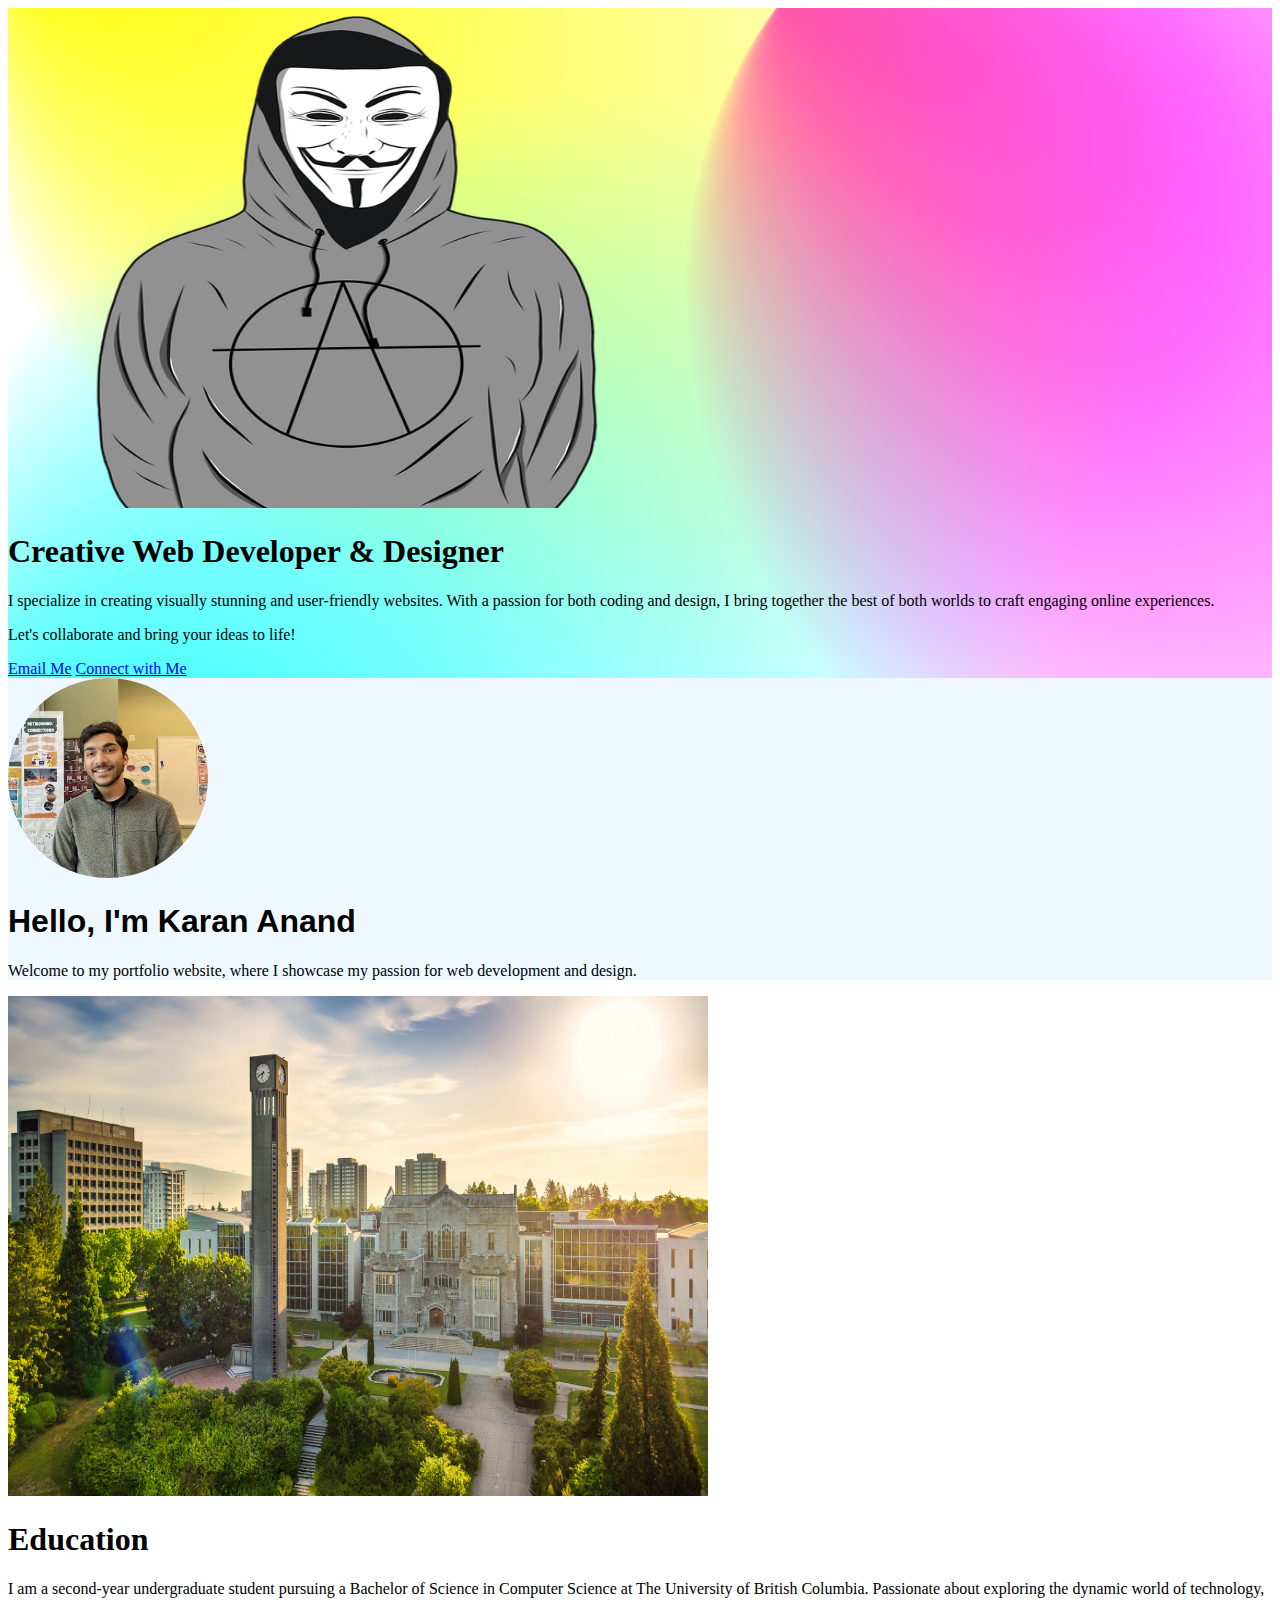
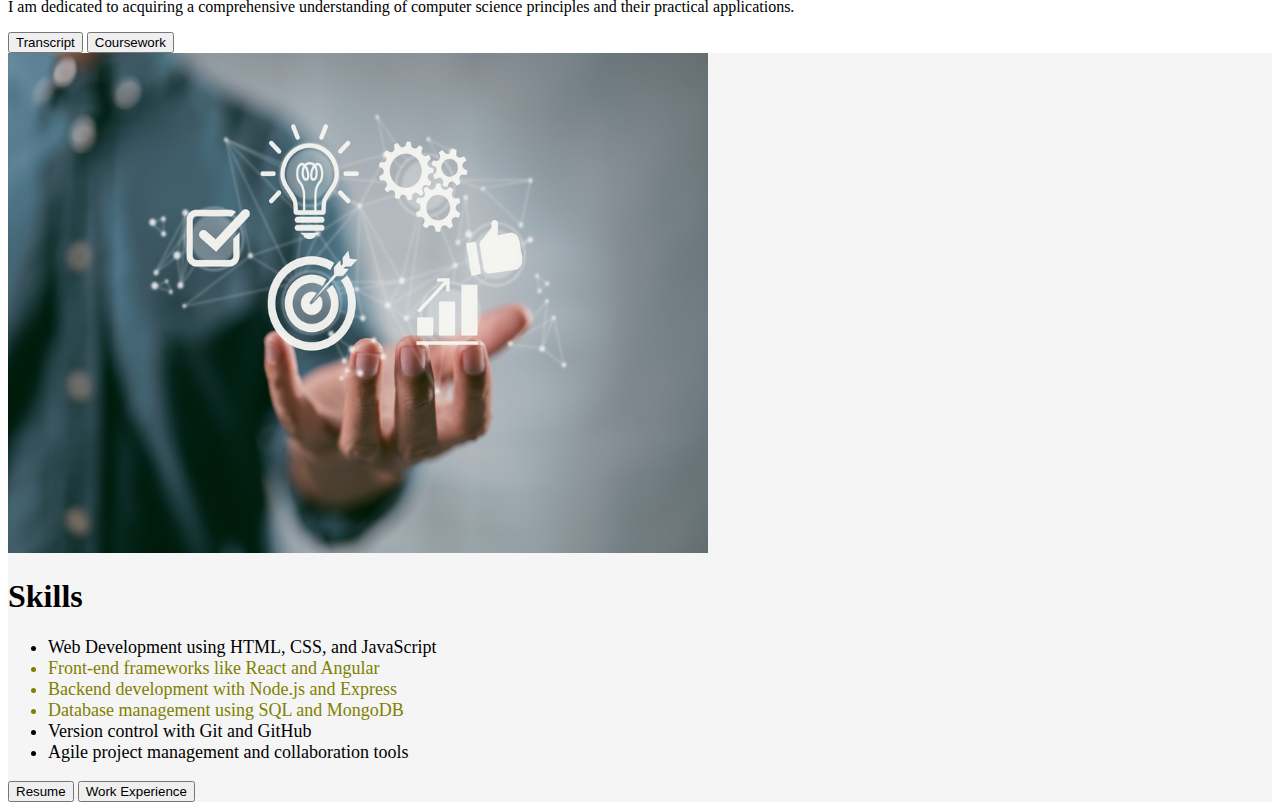
==== index.html @ a644d4b2 "FIrst few files" ====
<!DOCTYPE html>
<html lang="en">
<head>
    <meta charset="UTF-8">
    <meta http-equiv="X-UA-Compatible" content="IE=edge">
    <meta name="viewport" content="width=device-width, initial-scale=1.0">
    <title>Portfolio</title>
    <link rel="stylesheet" href="style.css">
    
    <style>
        
    </style>
</head>
<link href="https://cdn.jsdelivr.net/npm/bootstrap@5.3.0-alpha3/dist/css/bootstrap.min.css" rel="stylesheet" integrity="sha384-KK94CHFLLe+nY2dmCWGMq91rCGa5gtU4mk92HdvYe+M/SXH301p5ILy+dN9+nJOZ" crossorigin="anonymous">
<body>
    
    <section id="front" class="bg-svg">
        <svg viewBox="0 0 60 50" preserveAspectRatio="xMidYMid slice">
            <defs>
                <radialGradient id="Gradient1" cx="50%" cy="50%" fx="0.441602%" fy="50%" r=".5"><animate attributeName="fx" dur="34s" values="0%;3%;0%" repeatCount="indefinite"></animate><stop offset="0%" stop-color="rgba(255, 0, 255, 1)"></stop><stop offset="100%" stop-color="rgba(255, 0, 255, 0)"></stop></radialGradient>
                <radialGradient id="Gradient2" cx="50%" cy="50%" fx="2.68147%" fy="50%" r=".5"><animate attributeName="fx" dur="23.5s" values="0%;3%;0%" repeatCount="indefinite"></animate><stop offset="0%" stop-color="rgba(255, 255, 0, 1)"></stop><stop offset="100%" stop-color="rgba(255, 255, 0, 0)"></stop></radialGradient>
                <radialGradient id="Gradient3" cx="50%" cy="50%" fx="0.836536%" fy="50%" r=".5"><animate attributeName="fx" dur="21.5s" values="0%;3%;0%" repeatCount="indefinite"></animate><stop offset="0%" stop-color="rgba(0, 255, 255, 1)"></stop><stop offset="100%" stop-color="rgba(0, 255, 255, 0)"></stop></radialGradient>
                <radialGradient id="Gradient4" cx="50%" cy="50%" fx="4.56417%" fy="50%" r=".5"><animate attributeName="fx" dur="23s" values="0%;5%;0%" repeatCount="indefinite"></animate><stop offset="0%" stop-color="rgba(0, 255, 0, 1)"></stop><stop offset="100%" stop-color="rgba(0, 255, 0, 0)"></stop></radialGradient>
                <radialGradient id="Gradient5" cx="50%" cy="50%" fx="2.65405%" fy="50%" r=".5"><animate attributeName="fx" dur="24.5s" values="0%;5%;0%" repeatCount="indefinite"></animate><stop offset="0%" stop-color="rgba(0,0,255, 1)"></stop><stop offset="100%" stop-color="rgba(0,0,255, 0)"></stop></radialGradient>
                <radialGradient id="Gradient6" cx="50%" cy="50%" fx="0.981338%" fy="50%" r=".5"><animate attributeName="fx" dur="25.5s" values="0%;5%;0%" repeatCount="indefinite"></animate><stop offset="0%" stop-color="rgba(255,0,0, 1)"></stop><stop offset="100%" stop-color="rgba(255,0,0, 0)"></stop></radialGradient>
            </defs>
            <!--<rect x="0" y="0" width="100%" height="100%" fill="url(#Gradient4)">
                <animate attributeName="x" dur="20s" values="25%;0%;25%" repeatCount="indefinite" />
                <animate attributeName="y" dur="21s" values="0%;25%;0%" repeatCount="indefinite" />
                <animateTransform attributeName="transform" type="rotate" from="0 50 50" to="360 50 50" dur="17s" repeatCount="indefinite"/>
            </rect>
            <rect x="0" y="0" width="100%" height="100%" fill="url(#Gradient5)">
                <animate attributeName="x" dur="23s" values="0%;-25%;0%" repeatCount="indefinite" />
                <animate attributeName="y" dur="24s" values="25%;-25%;25%" repeatCount="indefinite" />
                <animateTransform attributeName="transform" type="rotate" from="0 50 50" to="360 50 50" dur="18s" repeatCount="indefinite"/>
            </rect>
            <rect x="0" y="0" width="100%" height="100%" fill="url(#Gradient6)">
                <animate attributeName="x" dur="25s" values="-25%;0%;-25%" repeatCount="indefinite" />
                <animate attributeName="y" dur="26s" values="0%;-25%;0%" repeatCount="indefinite" />
                <animateTransform attributeName="transform" type="rotate" from="360 50 50" to="0 50 50" dur="19s" repeatCount="indefinite"/>
            </rect>-->
            <rect x="13.744%" y="1.18473%" width="100%" height="100%" fill="url(#Gradient1)" transform="rotate(334.41 50 50)"><animate attributeName="x" dur="20s" values="25%;0%;25%" repeatCount="indefinite"></animate><animate attributeName="y" dur="21s" values="0%;25%;0%" repeatCount="indefinite"></animate><animateTransform attributeName="transform" type="rotate" from="0 50 50" to="360 50 50" dur="7s" repeatCount="indefinite"></animateTransform></rect>
            <rect x="-2.17916%" y="35.4267%" width="100%" height="100%" fill="url(#Gradient2)" transform="rotate(255.072 50 50)"><animate attributeName="x" dur="23s" values="-25%;0%;-25%" repeatCount="indefinite"></animate><animate attributeName="y" dur="24s" values="0%;50%;0%" repeatCount="indefinite"></animate><animateTransform attributeName="transform" type="rotate" from="0 50 50" to="360 50 50" dur="12s" repeatCount="indefinite"></animateTransform>
            </rect>
            <rect x="9.00483%" y="14.5733%" width="100%" height="100%" fill="url(#Gradient3)" transform="rotate(139.903 50 50)"><animate attributeName="x" dur="25s" values="0%;25%;0%" repeatCount="indefinite"></animate><animate attributeName="y" dur="12s" values="0%;25%;0%" repeatCount="indefinite"></animate><animateTransform attributeName="transform" type="rotate" from="360 50 50" to="0 50 50" dur="9s" repeatCount="indefinite"></animateTransform>
            </rect>
        </svg>
        
        <div class="container col-xxl-8 px-4 py-5">
            <div class="row flex-lg-row-reverse align-items-center g-5 py-5">
                <div class="col-10 col-sm-8 col-lg-6">
                    <img src="hacker.png" class="d-block mx-lg-auto img-fluid" alt="Hacker Image" width="700" height="500" loading="lazy">
                </div>
                <div class="col-lg-6">
                    <h1 class="display-5 fw-bold text-body-emphasis lh-1 mb-3">Creative Web Developer &amp; Designer</h1>
                    <p class="lead">I specialize in creating visually stunning and user-friendly websites. With a passion for both coding and design, I bring together the best of both worlds to craft engaging online experiences.</p>
                    <p>Let's collaborate and bring your ideas to life!</p>
                    <div class="d-grid gap-2 d-md-flex justify-content-md-start">
                        <a href="mailto:anandkarancanada@gmail.com" class="btn btn-outline-secondary btn-lg px-4">Email Me</a>
                            <a href="mailto:anandkarancanada@gmail.com" class="btn btn-primary btn-lg px-4 me-md-2">Connect with Me</a>
                    </div>
                </div>
                
            </div>
        </div>
    </section>
    
    <section class="introduction">
        <div class="px-4 py-5 text-center">
            <img class="face d-block mx-auto mb-4" src="face.jpeg" alt="" width="72" height="57">
            <h1 class="display-5 fw-bold text-body-emphasis custom-font">Hello, I'm Karan Anand</h1>
            <div class="col-lg-6 mx-auto">
                <p class="lead mb-4">Welcome to my portfolio website, where I showcase my passion for web development and design.</p>
            </div>
        </div>
    </section>
    
    
    <section class="education">
        <div class="container col-xxl-8 px-4 py-5">
            <div class="row flex-lg-row-reverse align-items-center g-5 py-5">
                <div class="col-10 col-sm-8 col-lg-6">
                    <img src="ubc.jpeg" class="d-block mx-lg-auto img-fluid" alt="Bootstrap Themes" width="700" height="500" loading="lazy">
                </div>
                <div class="col-lg-6">
                    <h1 class="display-5 fw-bold text-body-emphasis lh-1 mb-3">Education</h1>
                    <p class="lead">I am a second-year undergraduate student pursuing a Bachelor of Science in Computer Science at The University of British Columbia. Passionate about exploring the dynamic world of technology, I am dedicated to acquiring a comprehensive understanding of computer science principles and their practical applications.</p>
                    <div class="d-grid gap-2 d-md-flex justify-content-md-start">
                        <button type="button" class="btn btn-primary btn-lg px-4 me-md-2">Transcript</button>
                        <button type="button" class="btn btn-outline-secondary btn-lg px-4">Coursework</button>
                    </div>
                </div>
            </div>
        </div>
    </section>
    
    
    <section class="skills">
        <div class="container col-xxl-8 px-4 py-5">
            <div class="row flex-lg-row align-items-center g-5 py-5">
                <div class="col-10 col-sm-8 col-lg-6">
                    <img src="skills.jpeg" class="d-block mx-lg-auto img-fluid" alt="Bootstrap Themes" width="700" height="500" loading="lazy">
                </div>
                <div class="col-lg-6">
                    <h1 class="display-5 fw-bold text-body-emphasis lh-1 mb-3">Skills</h1>
                  <ul class="list">
                        <li>Web Development using HTML, CSS, and JavaScript</li>
                        <li class="learning">Front-end frameworks like React and Angular</li>
                        <li class="learning">Backend development with Node.js and Express</li>
                        <li class="learning">Database management using SQL and MongoDB</li>
                        <li>Version control with Git and GitHub</li>
                        <li>Agile project management and collaboration tools</li>
                    </ul>
                    <div class="d-grid gap-2 d-md-flex justify-content-md-start">
                        <button type="button" class="btn btn-primary btn-lg px-4 me-md-2">Resume</button>
                        <button type="button" class="btn btn-outline-secondary btn-lg px-4">Work Experience</button>
                    </div>
                </div>
            </div>
        </div>
    </section>
    
    
    
    <section class="work-exp">
        
    </section>
    
    <script src="https://cdn.jsdelivr.net/npm/bootstrap@5.3.0-alpha3/dist/js/bootstrap.bundle.min.js" integrity="sha384-ENjdO4Dr2bkBIFxQpeoTz1HIcje39Wm4jDKdf19U8gI4ddQ3GYNS7NTKfAdVQSZe" crossorigin="anonymous"></script>
</body>
</html>
---- style.css ----
#front {
    position: relative;
}

#front > svg {
    position: absolute;
    top: 0;
    left: 0;
    width: 100%;
    height: 100%;
}

#front > .container {
    position: relative;
    z-index: 1;
}

.face {
    border-radius: 50%;
    height: 200px;
    width: 200px;
}

@import url('https://fonts.googleapis.com/css2?family=Your+Custom+Font&display=swap');

.custom-font {
    font-family: 'Your Custom Font', sans-serif;
}

.introduction {
    background-color: aliceblue;
}

.icon-square {
    width: 3rem;
    height: 3rem;
    border-radius: 0.75rem;
}

.three-pillars {
    background-color: whitesmoke;
}

.black-bg {
    background-color: rebeccapurple;
}

.list {
    font-size: large;
}


.series {
    display: inline-block;
}

.skills {
    background-color: whitesmoke;
}

.learning {
    color: olive;
}
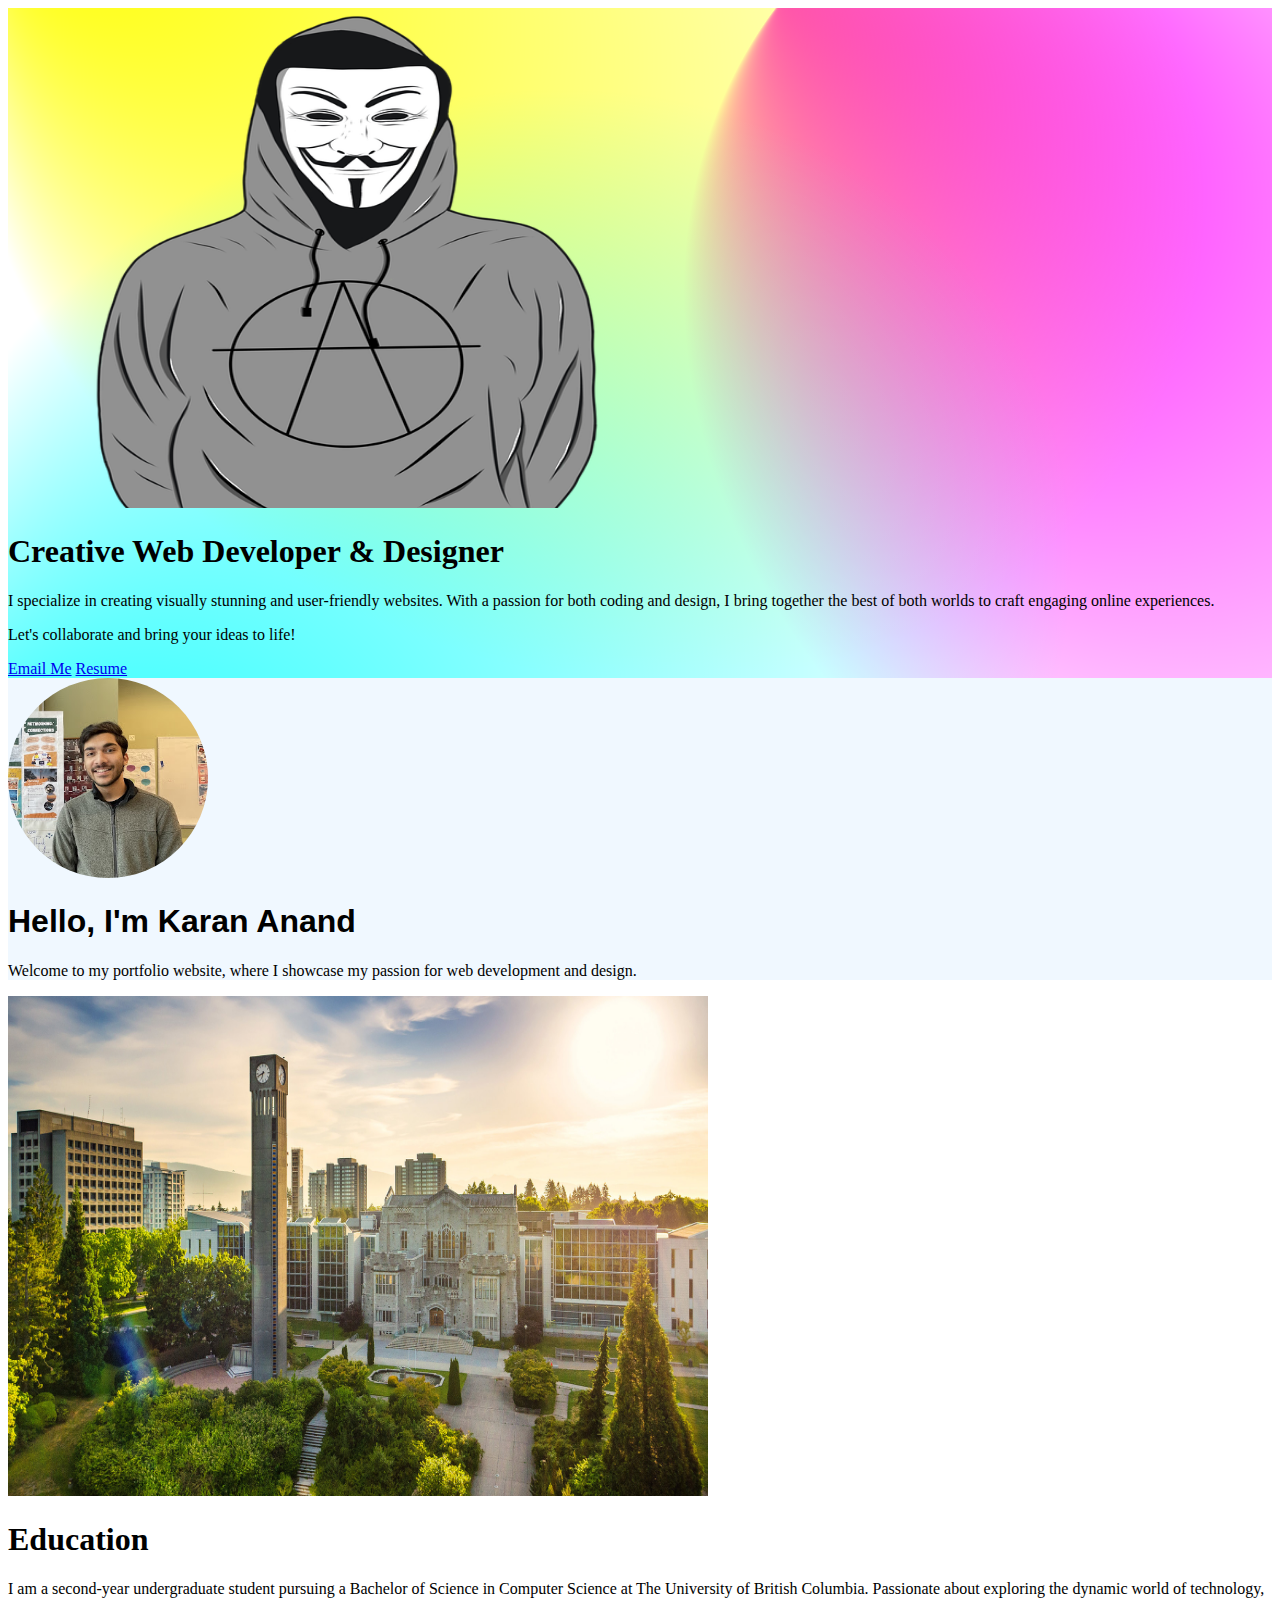
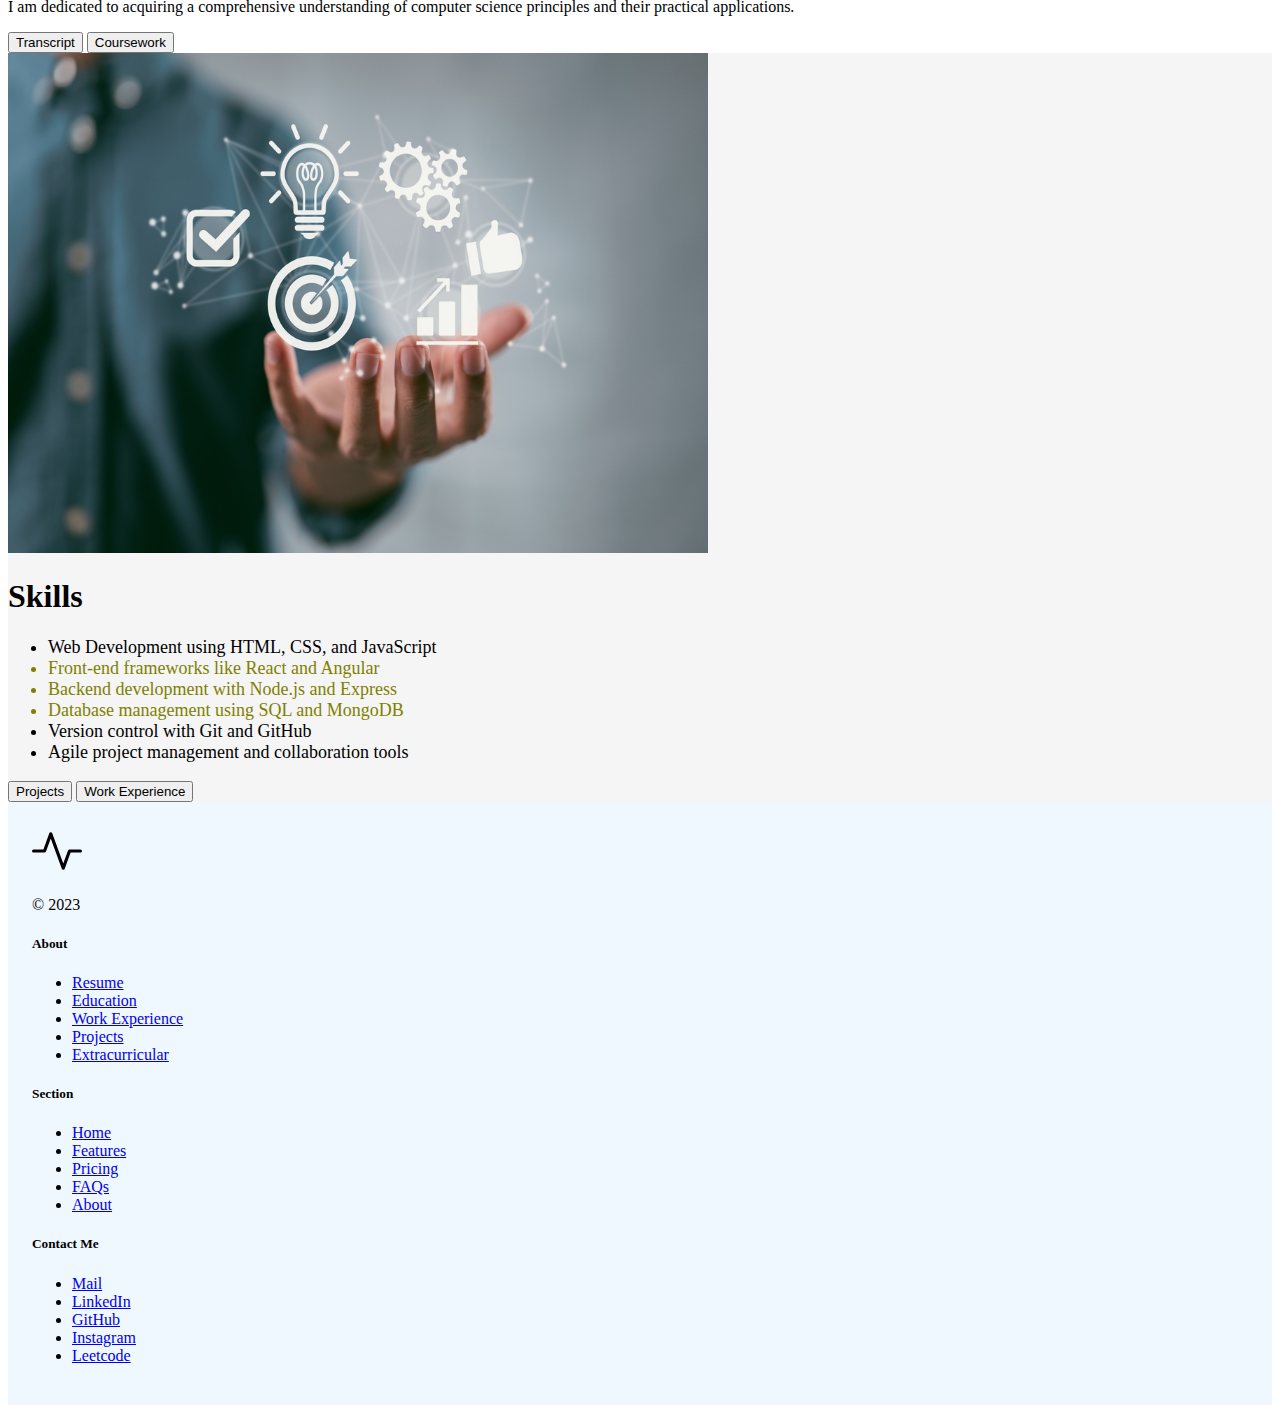
==== commit 8ae02911: "Added the projects page and made new changes to the main page adding footer" ====
--- a/index.html
+++ b/index.html
@@ -4,7 +4,7 @@
     <meta charset="UTF-8">
     <meta http-equiv="X-UA-Compatible" content="IE=edge">
     <meta name="viewport" content="width=device-width, initial-scale=1.0">
-    <title>Portfolio</title>
+    <title>Karan's Portfolio</title>
     <link rel="stylesheet" href="style.css">
     
     <style>
@@ -24,21 +24,7 @@
                 <radialGradient id="Gradient5" cx="50%" cy="50%" fx="2.65405%" fy="50%" r=".5"><animate attributeName="fx" dur="24.5s" values="0%;5%;0%" repeatCount="indefinite"></animate><stop offset="0%" stop-color="rgba(0,0,255, 1)"></stop><stop offset="100%" stop-color="rgba(0,0,255, 0)"></stop></radialGradient>
                 <radialGradient id="Gradient6" cx="50%" cy="50%" fx="0.981338%" fy="50%" r=".5"><animate attributeName="fx" dur="25.5s" values="0%;5%;0%" repeatCount="indefinite"></animate><stop offset="0%" stop-color="rgba(255,0,0, 1)"></stop><stop offset="100%" stop-color="rgba(255,0,0, 0)"></stop></radialGradient>
             </defs>
-            <!--<rect x="0" y="0" width="100%" height="100%" fill="url(#Gradient4)">
-                <animate attributeName="x" dur="20s" values="25%;0%;25%" repeatCount="indefinite" />
-                <animate attributeName="y" dur="21s" values="0%;25%;0%" repeatCount="indefinite" />
-                <animateTransform attributeName="transform" type="rotate" from="0 50 50" to="360 50 50" dur="17s" repeatCount="indefinite"/>
-            </rect>
-            <rect x="0" y="0" width="100%" height="100%" fill="url(#Gradient5)">
-                <animate attributeName="x" dur="23s" values="0%;-25%;0%" repeatCount="indefinite" />
-                <animate attributeName="y" dur="24s" values="25%;-25%;25%" repeatCount="indefinite" />
-                <animateTransform attributeName="transform" type="rotate" from="0 50 50" to="360 50 50" dur="18s" repeatCount="indefinite"/>
-            </rect>
-            <rect x="0" y="0" width="100%" height="100%" fill="url(#Gradient6)">
-                <animate attributeName="x" dur="25s" values="-25%;0%;-25%" repeatCount="indefinite" />
-                <animate attributeName="y" dur="26s" values="0%;-25%;0%" repeatCount="indefinite" />
-                <animateTransform attributeName="transform" type="rotate" from="360 50 50" to="0 50 50" dur="19s" repeatCount="indefinite"/>
-            </rect>-->
+           
             <rect x="13.744%" y="1.18473%" width="100%" height="100%" fill="url(#Gradient1)" transform="rotate(334.41 50 50)"><animate attributeName="x" dur="20s" values="25%;0%;25%" repeatCount="indefinite"></animate><animate attributeName="y" dur="21s" values="0%;25%;0%" repeatCount="indefinite"></animate><animateTransform attributeName="transform" type="rotate" from="0 50 50" to="360 50 50" dur="7s" repeatCount="indefinite"></animateTransform></rect>
             <rect x="-2.17916%" y="35.4267%" width="100%" height="100%" fill="url(#Gradient2)" transform="rotate(255.072 50 50)"><animate attributeName="x" dur="23s" values="-25%;0%;-25%" repeatCount="indefinite"></animate><animate attributeName="y" dur="24s" values="0%;50%;0%" repeatCount="indefinite"></animate><animateTransform attributeName="transform" type="rotate" from="0 50 50" to="360 50 50" dur="12s" repeatCount="indefinite"></animateTransform>
             </rect>
@@ -57,7 +43,7 @@
                     <p>Let's collaborate and bring your ideas to life!</p>
                     <div class="d-grid gap-2 d-md-flex justify-content-md-start">
                         <a href="mailto:anandkarancanada@gmail.com" class="btn btn-outline-secondary btn-lg px-4">Email Me</a>
-                            <a href="mailto:anandkarancanada@gmail.com" class="btn btn-primary btn-lg px-4 me-md-2">Connect with Me</a>
+                            <a href="resume.pdf" class="btn btn-primary btn-lg px-4 me-md-2">Resume</a>
                     </div>
                 </div>
                 
@@ -65,7 +51,7 @@
         </div>
     </section>
     
-    <section class="introduction">
+    <section class="introduction" id="second">
         <div class="px-4 py-5 text-center">
             <img class="face d-block mx-auto mb-4" src="face.jpeg" alt="" width="72" height="57">
             <h1 class="display-5 fw-bold text-body-emphasis custom-font">Hello, I'm Karan Anand</h1>
@@ -76,7 +62,7 @@
     </section>
     
     
-    <section class="education">
+    <section class="education" id="third">
         <div class="container col-xxl-8 px-4 py-5">
             <div class="row flex-lg-row-reverse align-items-center g-5 py-5">
                 <div class="col-10 col-sm-8 col-lg-6">
@@ -95,7 +81,7 @@
     </section>
     
     
-    <section class="skills">
+    <section class="skills" id ="fourth">
         <div class="container col-xxl-8 px-4 py-5">
             <div class="row flex-lg-row align-items-center g-5 py-5">
                 <div class="col-10 col-sm-8 col-lg-6">
@@ -112,7 +98,7 @@
                         <li>Agile project management and collaboration tools</li>
                     </ul>
                     <div class="d-grid gap-2 d-md-flex justify-content-md-start">
-                        <button type="button" class="btn btn-primary btn-lg px-4 me-md-2">Resume</button>
+                        <button type="button" class="btn btn-primary btn-lg px-4 me-md-2">Projects</button>
                         <button type="button" class="btn btn-outline-secondary btn-lg px-4">Work Experience</button>
                     </div>
                 </div>
@@ -122,9 +108,55 @@
     
     
     
-    <section class="work-exp">
+    <!-- <section class="work-exp">
         
-    </section>
+    </section> -->
+
+    <section class="footer">
+        <div class="container">
+            <footer class="row row-cols-1 row-cols-sm-2 row-cols-md-5 py-5 my-5 border-top">
+              <div class="col mb-3">
+                <a href="index.html">
+                    <img class="symbol" src="activity.svg" alt="Footer Symbol">
+                </a>
+                <p class="text-body-secondary">© 2023</p>
+              </div>
+          
+              <div class="col mb-3">
+                <h5>About</h5>
+                <ul class="nav flex-column">
+                  <li class="nav-item mb-2"><a href="resume.pdf" class="nav-link p-0 text-body-secondary">Resume</a></li>
+                  <li class="nav-item mb-2"><a href="#third" class="nav-link p-0 text-body-secondary">Education</a></li>
+                  <li class="nav-item mb-2"><a href="#" class="nav-link p-0 text-body-secondary">Work Experience</a></li>
+                  <li class="nav-item mb-2"><a href="#" class="nav-link p-0 text-body-secondary">Projects</a></li>
+                  <li class="nav-item mb-2"><a href="#" class="nav-link p-0 text-body-secondary">Extracurricular</a></li>
+                </ul>
+              </div>
+          
+              <div class="col mb-3">
+                <h5>Section</h5>
+                <ul class="nav flex-column">
+                  <li class="nav-item mb-2"><a href="#" class="nav-link p-0 text-body-secondary">Home</a></li>
+                  <li class="nav-item mb-2"><a href="#" class="nav-link p-0 text-body-secondary">Features</a></li>
+                  <li class="nav-item mb-2"><a href="#" class="nav-link p-0 text-body-secondary">Pricing</a></li>
+                  <li class="nav-item mb-2"><a href="#" class="nav-link p-0 text-body-secondary">FAQs</a></li>
+                  <li class="nav-item mb-2"><a href="#" class="nav-link p-0 text-body-secondary">About</a></li>
+                </ul>
+              </div>
+          
+              <div class="col mb-3">
+                <h5>Contact Me</h5>
+                <ul class="nav flex-column">
+                  <li class="nav-item mb-2"><a href="mailto:anandkarancanada@gmail.com" class="nav-link p-0 text-body-secondary">Mail</a></li>
+                  <li class="nav-item mb-2"><a href="https://www.linkedin.com/in/karananandubc" class="nav-link p-0 text-body-secondary">LinkedIn</a></li>
+                  <li class="nav-item mb-2"><a href="https://github.com/anandkaranubc" class="nav-link p-0 text-body-secondary">GitHub</a></li>
+                  <li class="nav-item mb-2"><a href="https://www.instagram.com/anandkaran18/" class="nav-link p-0 text-body-secondary">Instagram</a></li>
+                  <li class="nav-item mb-2"><a href="https://leetcode.com/anandkaranubc/" class="nav-link p-0 text-body-secondary">Leetcode</a></li>
+                </ul>
+              </div>
+            </footer>
+          </div>
+</section>
     
     <script src="https://cdn.jsdelivr.net/npm/bootstrap@5.3.0-alpha3/dist/js/bootstrap.bundle.min.js" integrity="sha384-ENjdO4Dr2bkBIFxQpeoTz1HIcje39Wm4jDKdf19U8gI4ddQ3GYNS7NTKfAdVQSZe" crossorigin="anonymous"></script>
 </body>
--- a/style.css
+++ b/style.css
@@ -60,4 +60,21 @@
 
 .learning {
     color: olive;
-}+}
+
+.footer {
+    margin: 0;
+    padding: 0.5rem;
+    background-color: aliceblue;
+  }
+  
+  .footer .row {
+    margin: 0; 
+    padding: 1rem;
+    background-color: aliceblue;
+  }
+
+  .symbol {
+    width: 50px;
+    height: auto;
+  }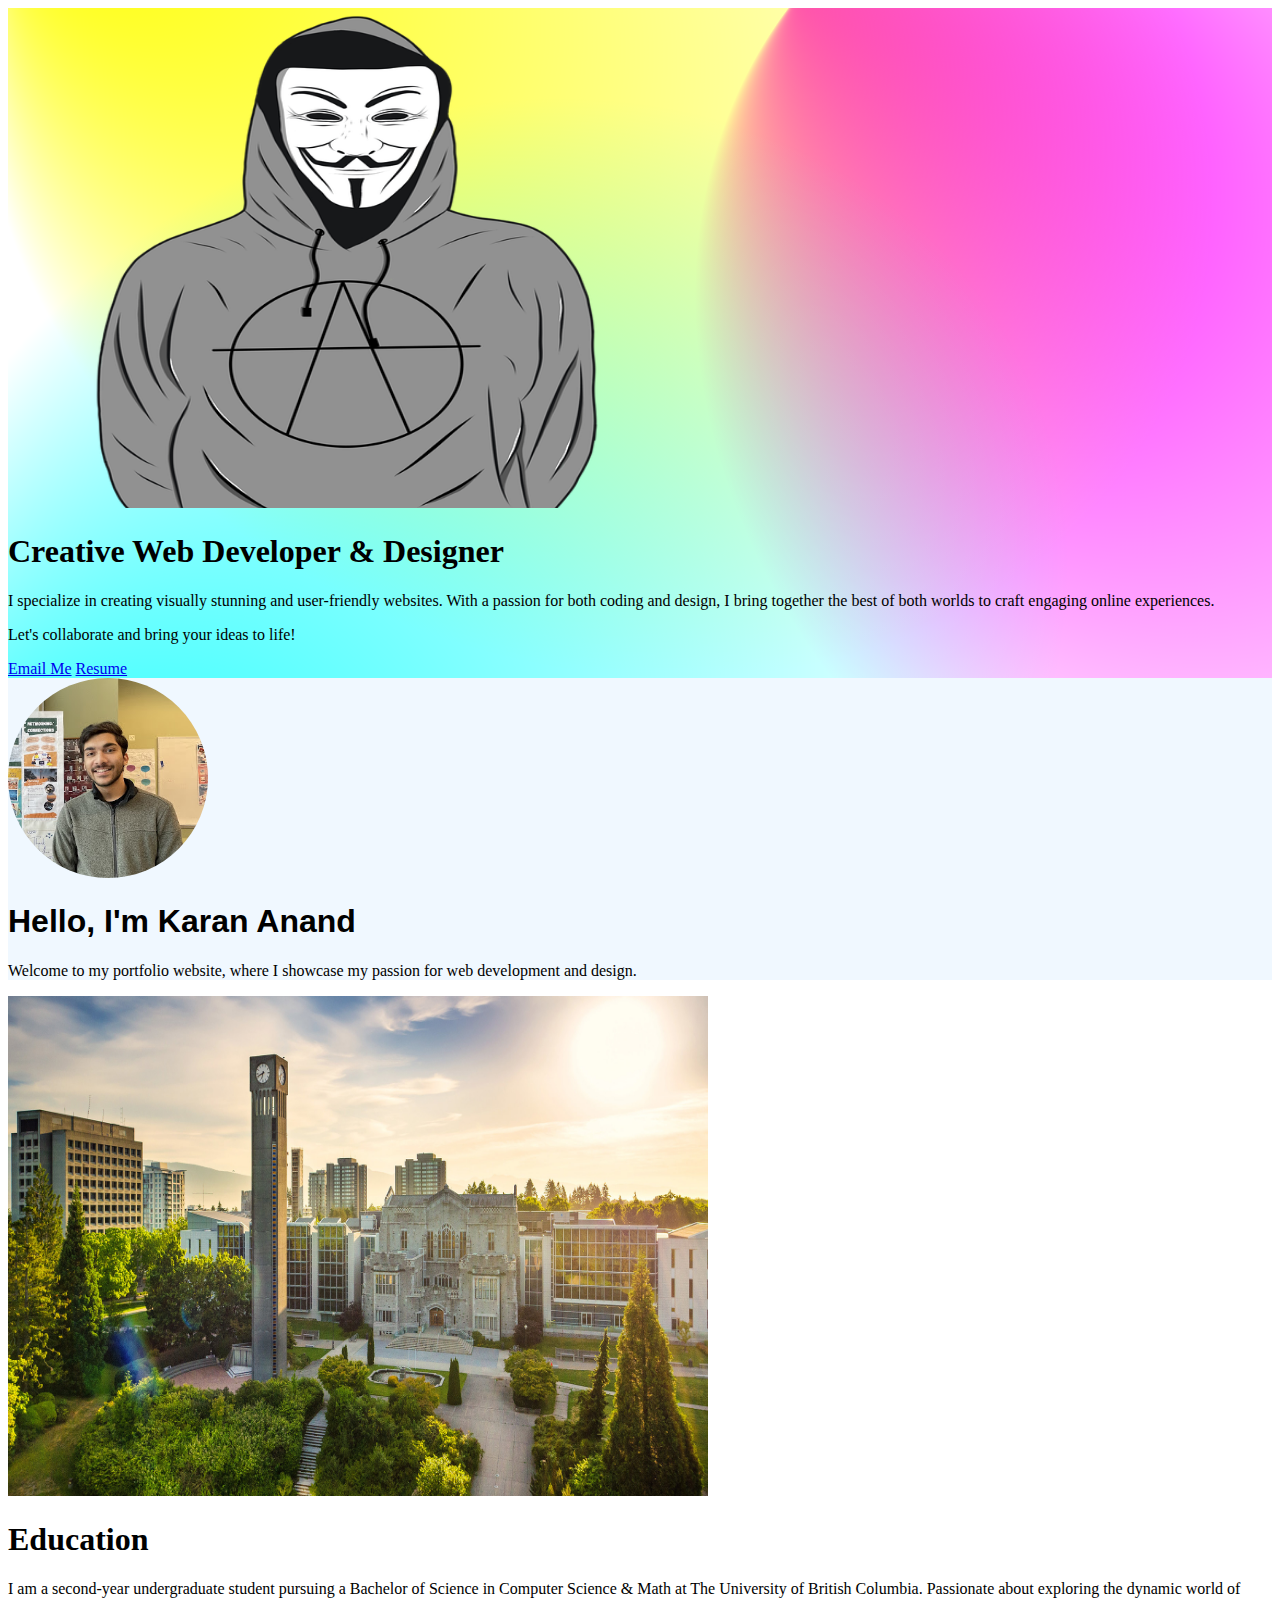
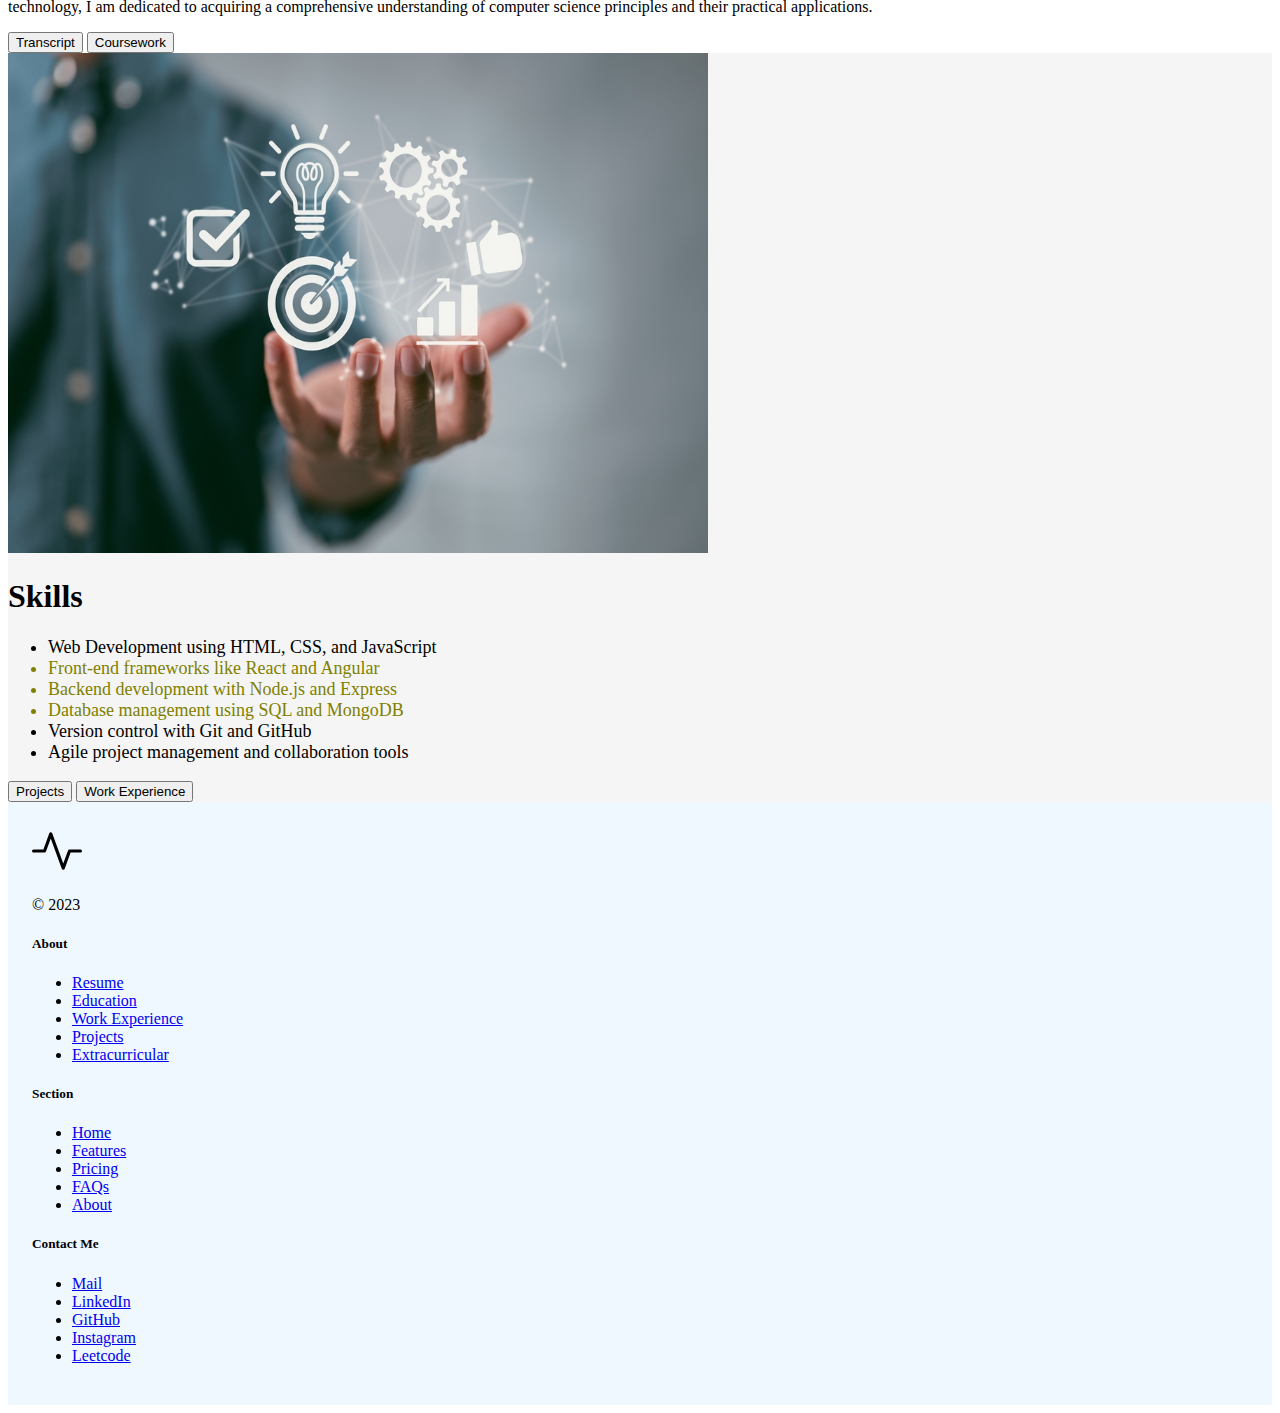
==== commit efa46efd: "Minor changes" ====
--- a/index.html
+++ b/index.html
@@ -70,7 +70,7 @@
                 </div>
                 <div class="col-lg-6">
                     <h1 class="display-5 fw-bold text-body-emphasis lh-1 mb-3">Education</h1>
-                    <p class="lead">I am a second-year undergraduate student pursuing a Bachelor of Science in Computer Science at The University of British Columbia. Passionate about exploring the dynamic world of technology, I am dedicated to acquiring a comprehensive understanding of computer science principles and their practical applications.</p>
+                    <p class="lead">I am a second-year undergraduate student pursuing a Bachelor of Science in Computer Science & Math at The University of British Columbia. Passionate about exploring the dynamic world of technology, I am dedicated to acquiring a comprehensive understanding of computer science principles and their practical applications.</p>
                     <div class="d-grid gap-2 d-md-flex justify-content-md-start">
                         <button type="button" class="btn btn-primary btn-lg px-4 me-md-2">Transcript</button>
                         <button type="button" class="btn btn-outline-secondary btn-lg px-4">Coursework</button>
@@ -116,7 +116,7 @@
         <div class="container">
             <footer class="row row-cols-1 row-cols-sm-2 row-cols-md-5 py-5 my-5 border-top">
               <div class="col mb-3">
-                <a href="index.html">
+                <a href="#front">
                     <img class="symbol" src="activity.svg" alt="Footer Symbol">
                 </a>
                 <p class="text-body-secondary">© 2023</p>
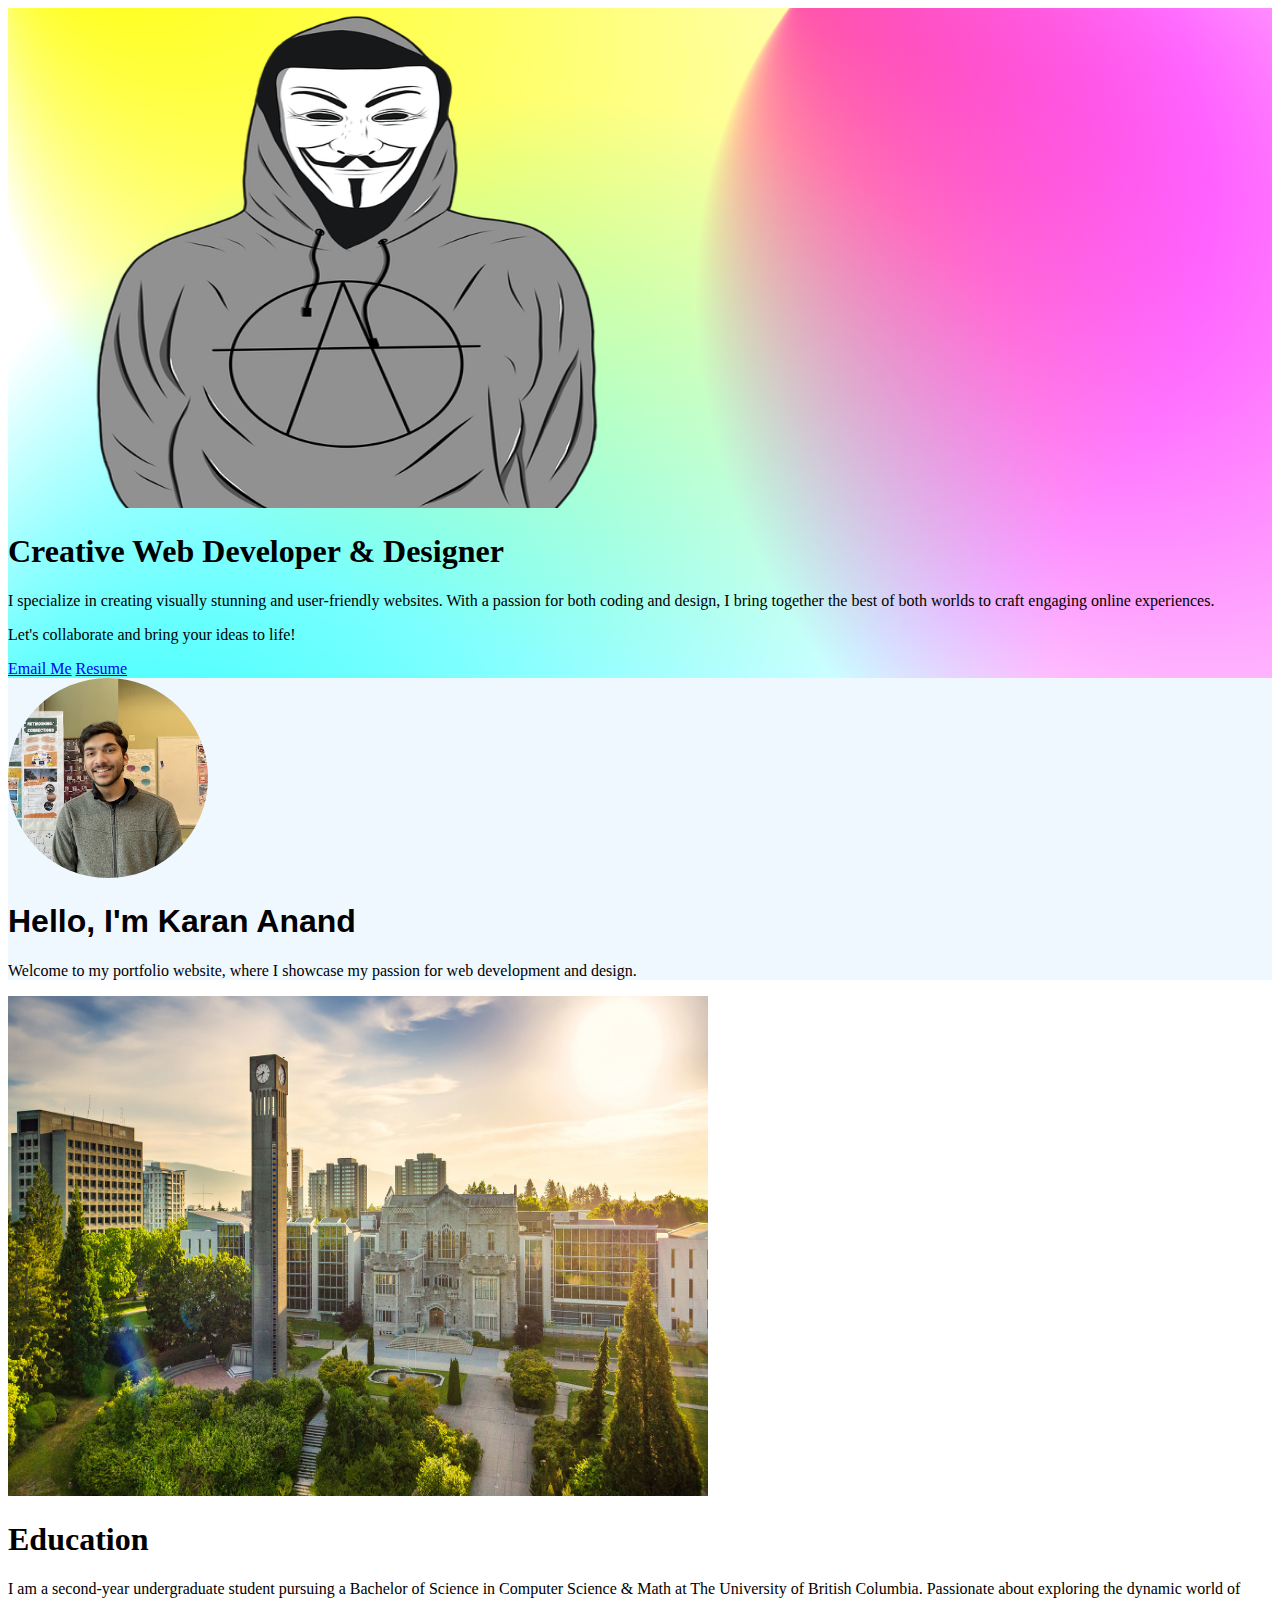
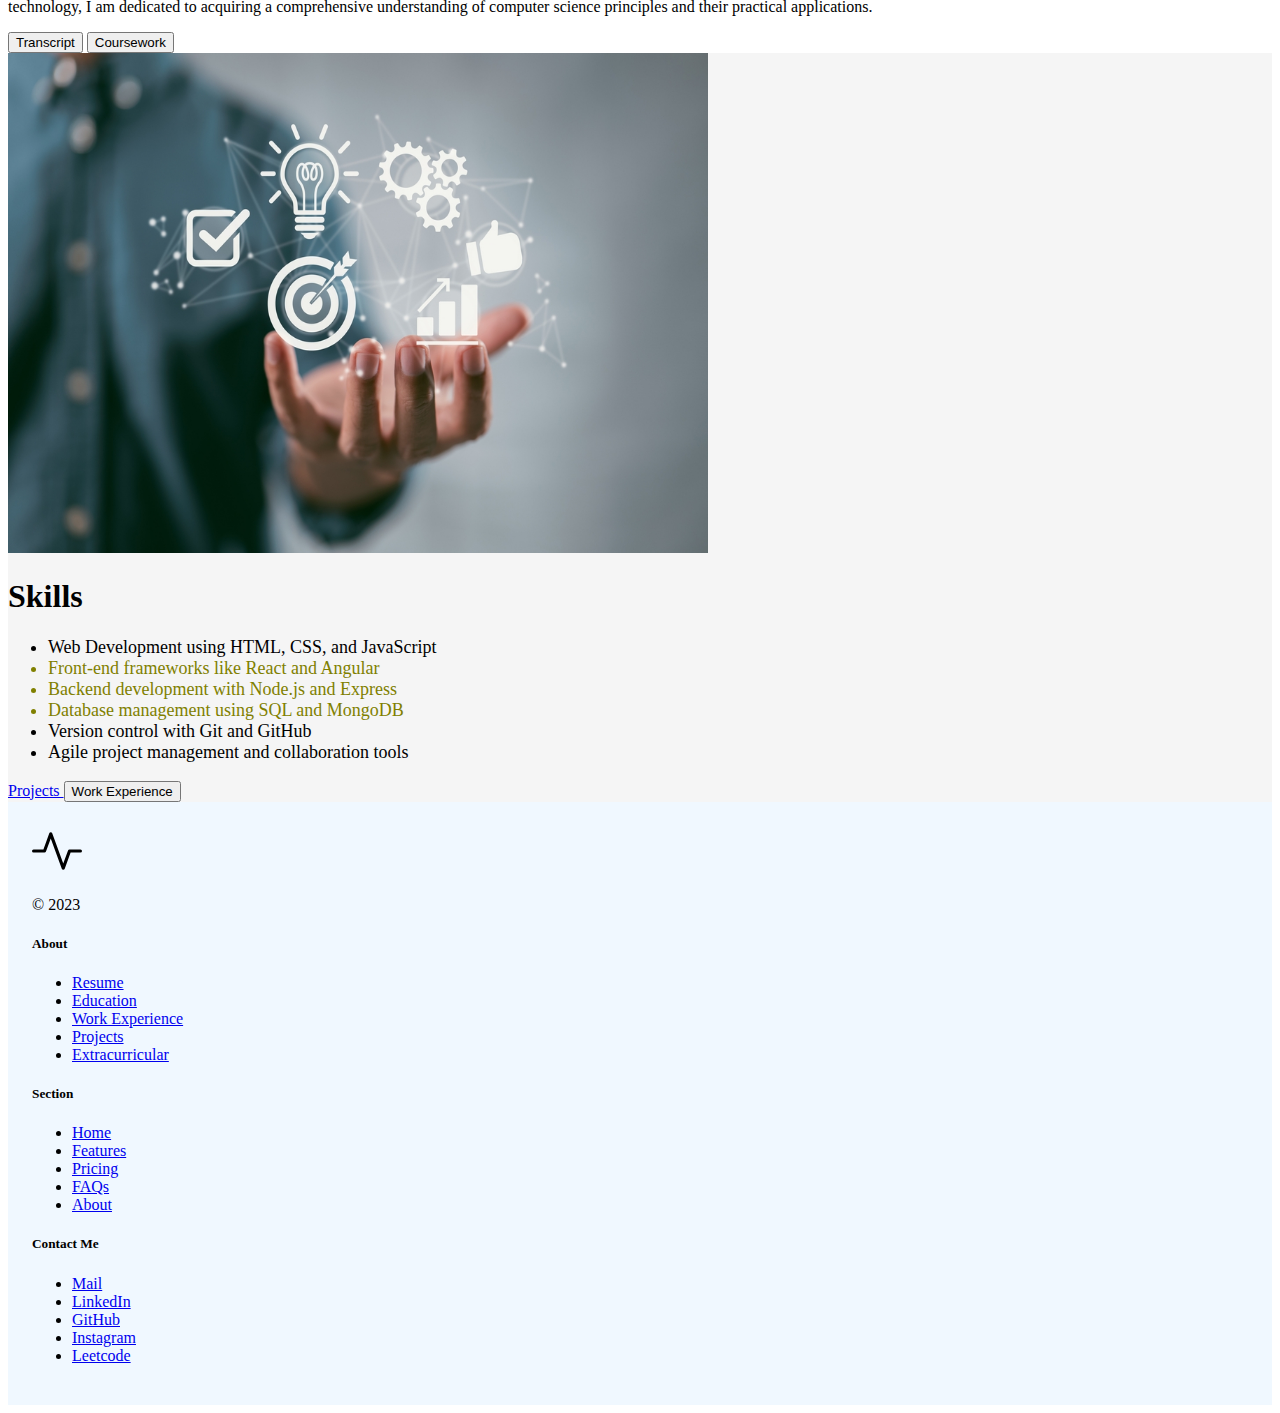
==== commit 221db869: "Added the new html page" ====
--- a/index.html
+++ b/index.html
@@ -98,7 +98,9 @@
                         <li>Agile project management and collaboration tools</li>
                     </ul>
                     <div class="d-grid gap-2 d-md-flex justify-content-md-start">
-                        <button type="button" class="btn btn-primary btn-lg px-4 me-md-2">Projects</button>
+                        <a href="project.html" class="btn btn-primary btn-lg px-4 me-md-2">
+                            Projects
+                        </a>
                         <button type="button" class="btn btn-outline-secondary btn-lg px-4">Work Experience</button>
                     </div>
                 </div>
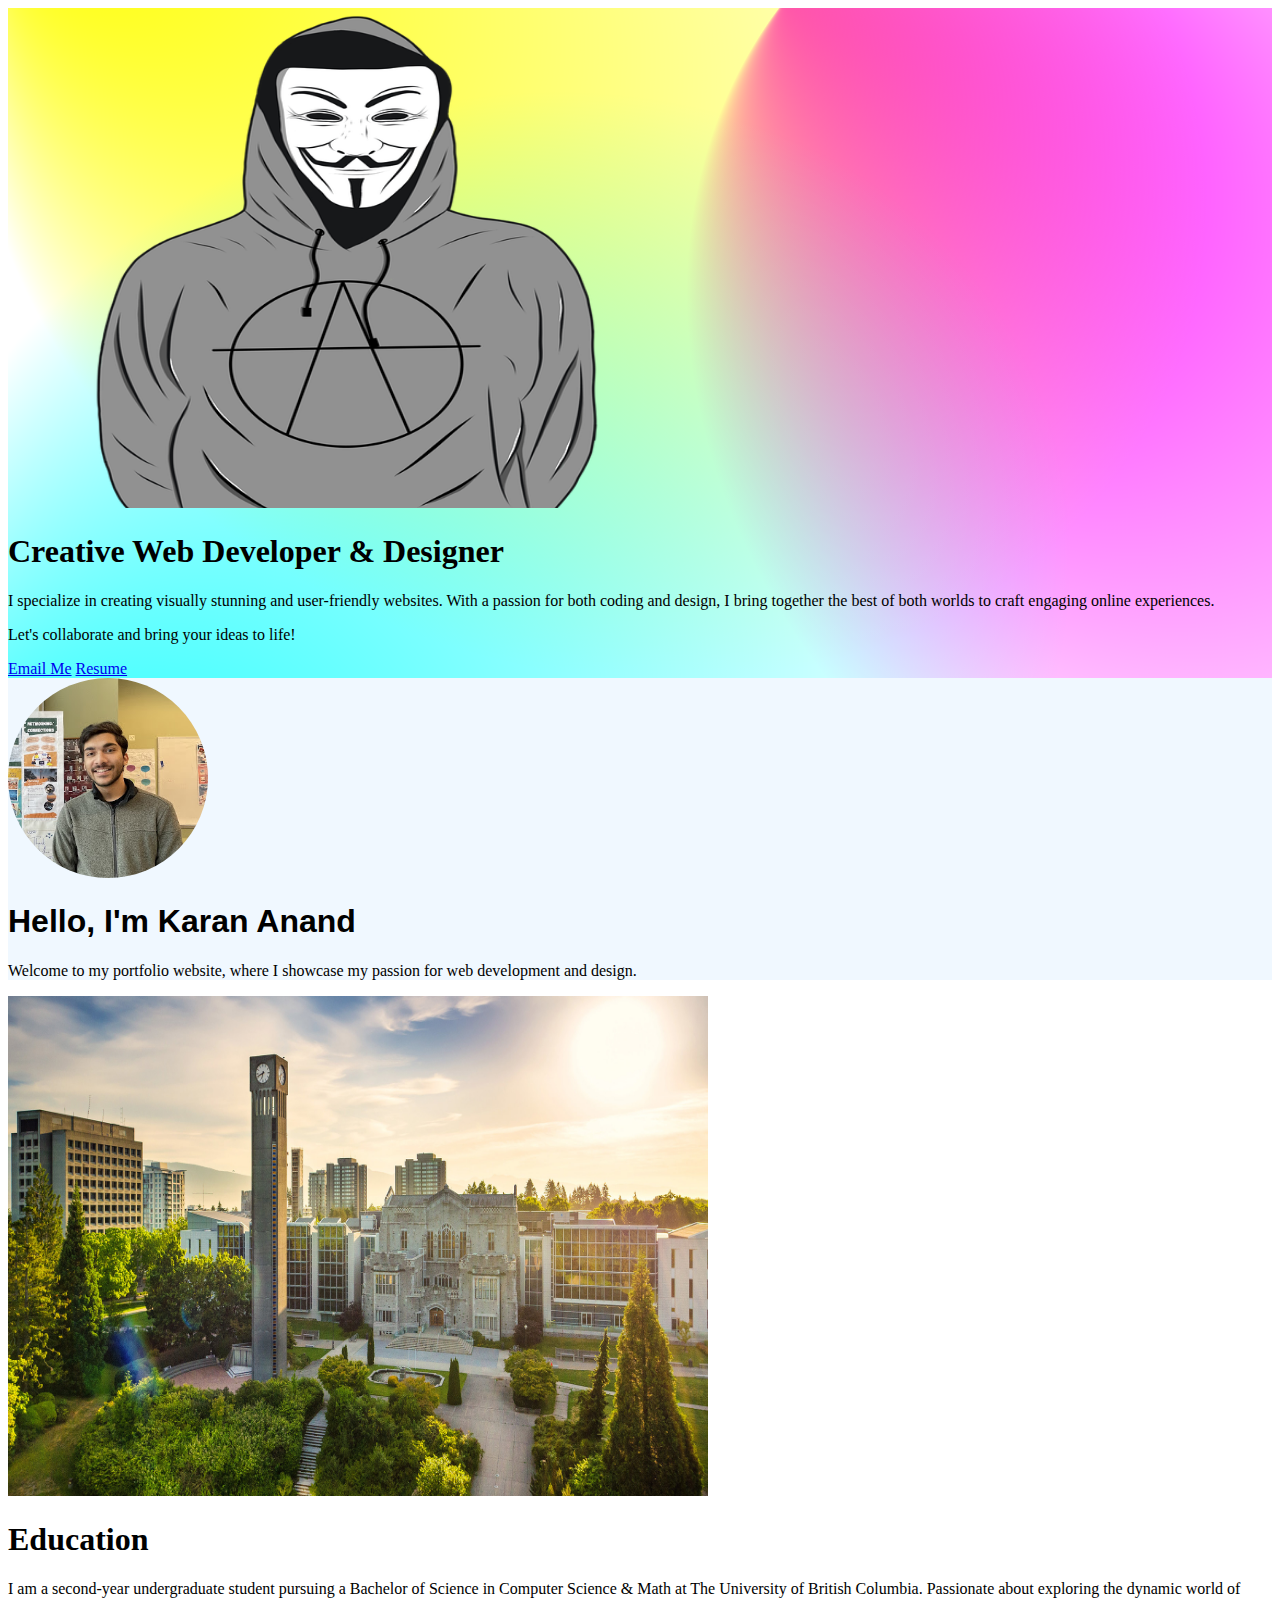
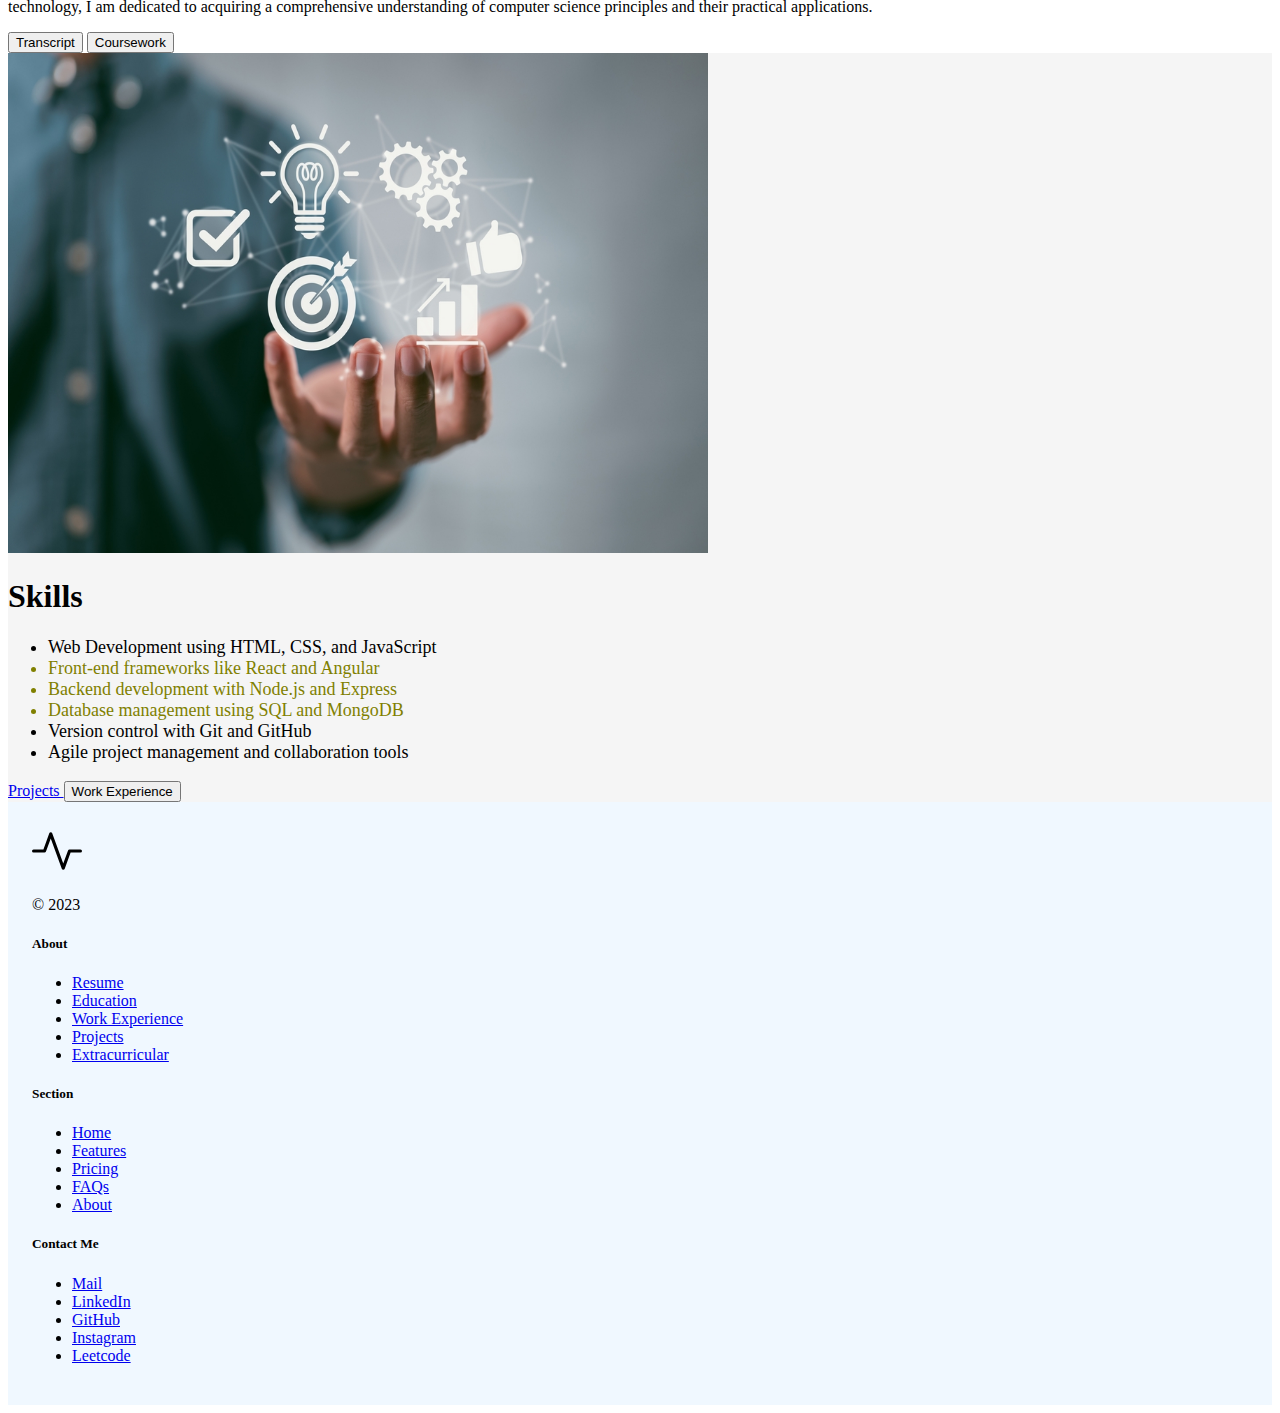
==== commit a5938c4e: "Resume links changed" ====
--- a/index.html
+++ b/index.html
@@ -43,7 +43,7 @@
                     <p>Let's collaborate and bring your ideas to life!</p>
                     <div class="d-grid gap-2 d-md-flex justify-content-md-start">
                         <a href="mailto:anandkarancanada@gmail.com" class="btn btn-outline-secondary btn-lg px-4">Email Me</a>
-                            <a href="resume.pdf" class="btn btn-primary btn-lg px-4 me-md-2">Resume</a>
+                            <a href="https://drive.google.com/file/d/1NeomyFrxy-QZz5XCc4fUYqkIlaLYT_z9/view?usp=sharing" class="btn btn-primary btn-lg px-4 me-md-2">Resume</a>
                     </div>
                 </div>
                 
@@ -127,7 +127,7 @@
               <div class="col mb-3">
                 <h5>About</h5>
                 <ul class="nav flex-column">
-                  <li class="nav-item mb-2"><a href="resume.pdf" class="nav-link p-0 text-body-secondary">Resume</a></li>
+                  <li class="nav-item mb-2"><a href="https://drive.google.com/file/d/1NeomyFrxy-QZz5XCc4fUYqkIlaLYT_z9/view?usp=sharing" class="nav-link p-0 text-body-secondary">Resume</a></li>
                   <li class="nav-item mb-2"><a href="#third" class="nav-link p-0 text-body-secondary">Education</a></li>
                   <li class="nav-item mb-2"><a href="#" class="nav-link p-0 text-body-secondary">Work Experience</a></li>
                   <li class="nav-item mb-2"><a href="#" class="nav-link p-0 text-body-secondary">Projects</a></li>
